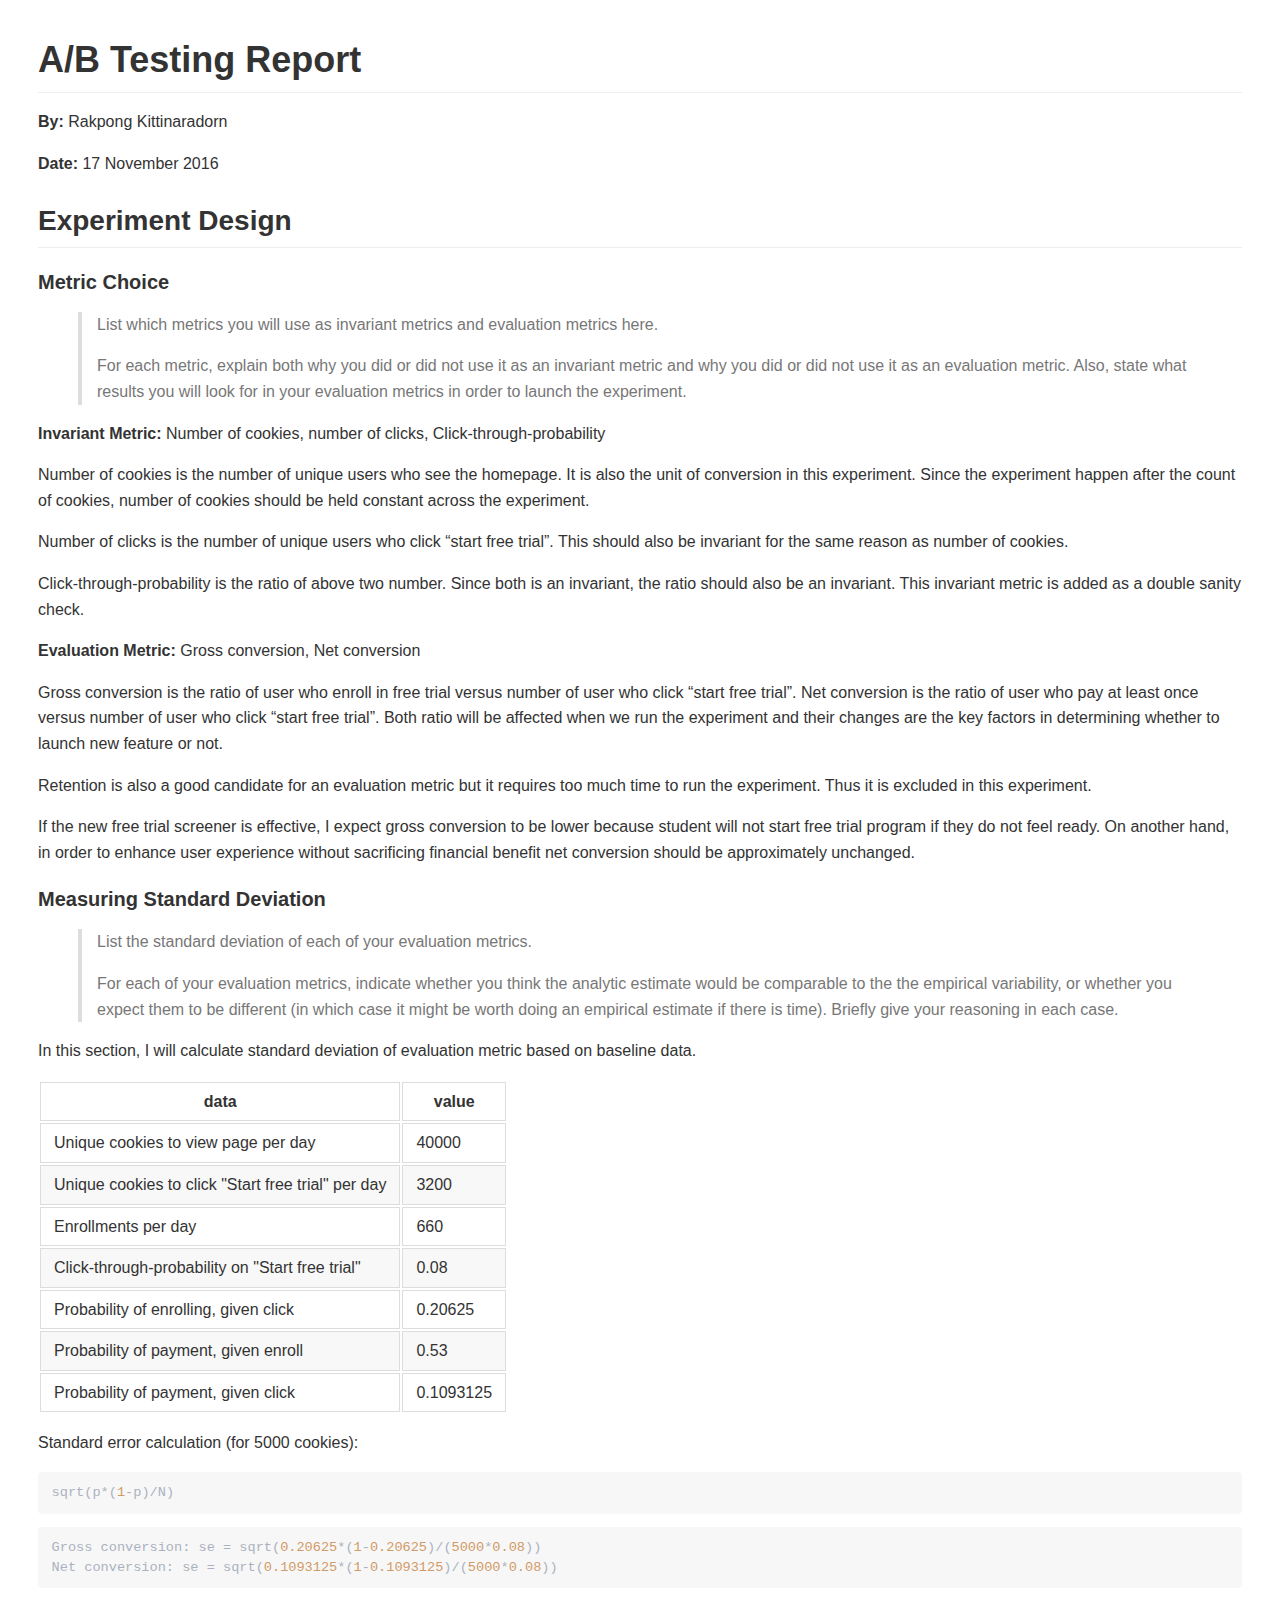
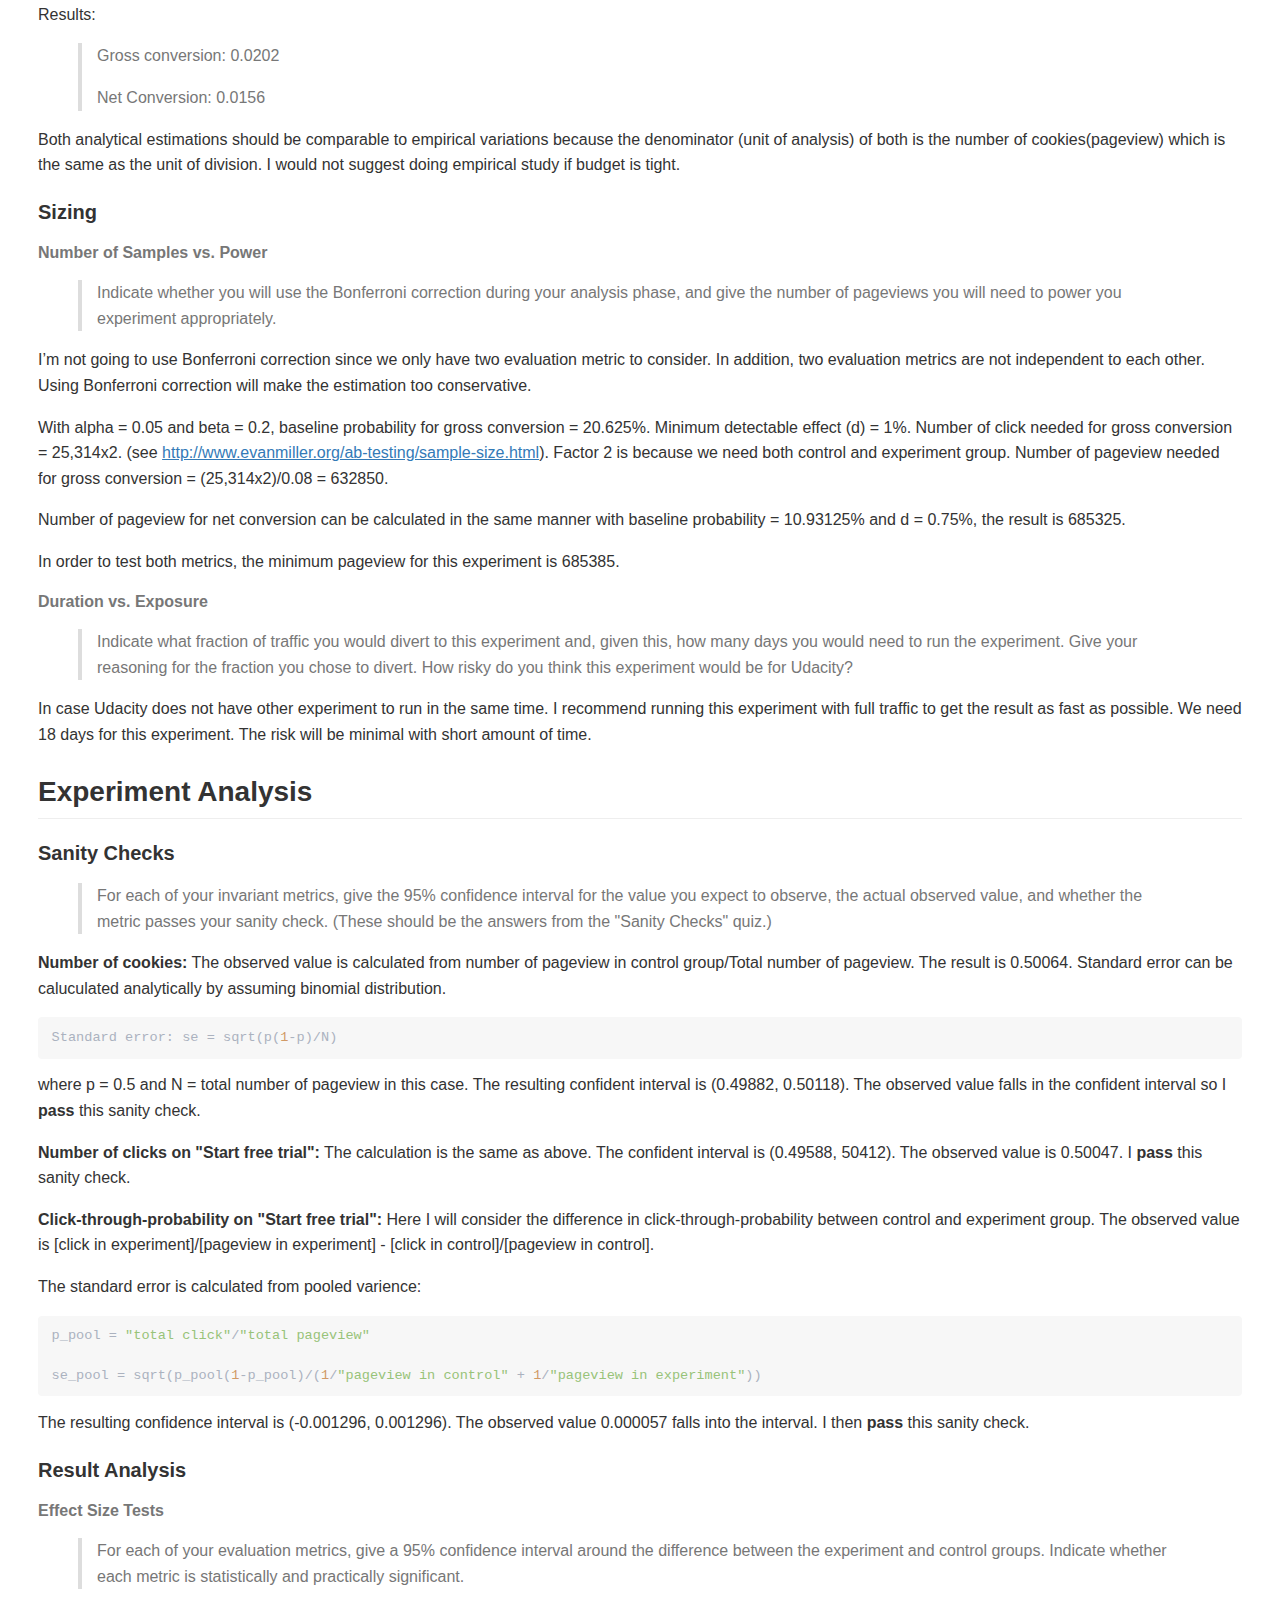
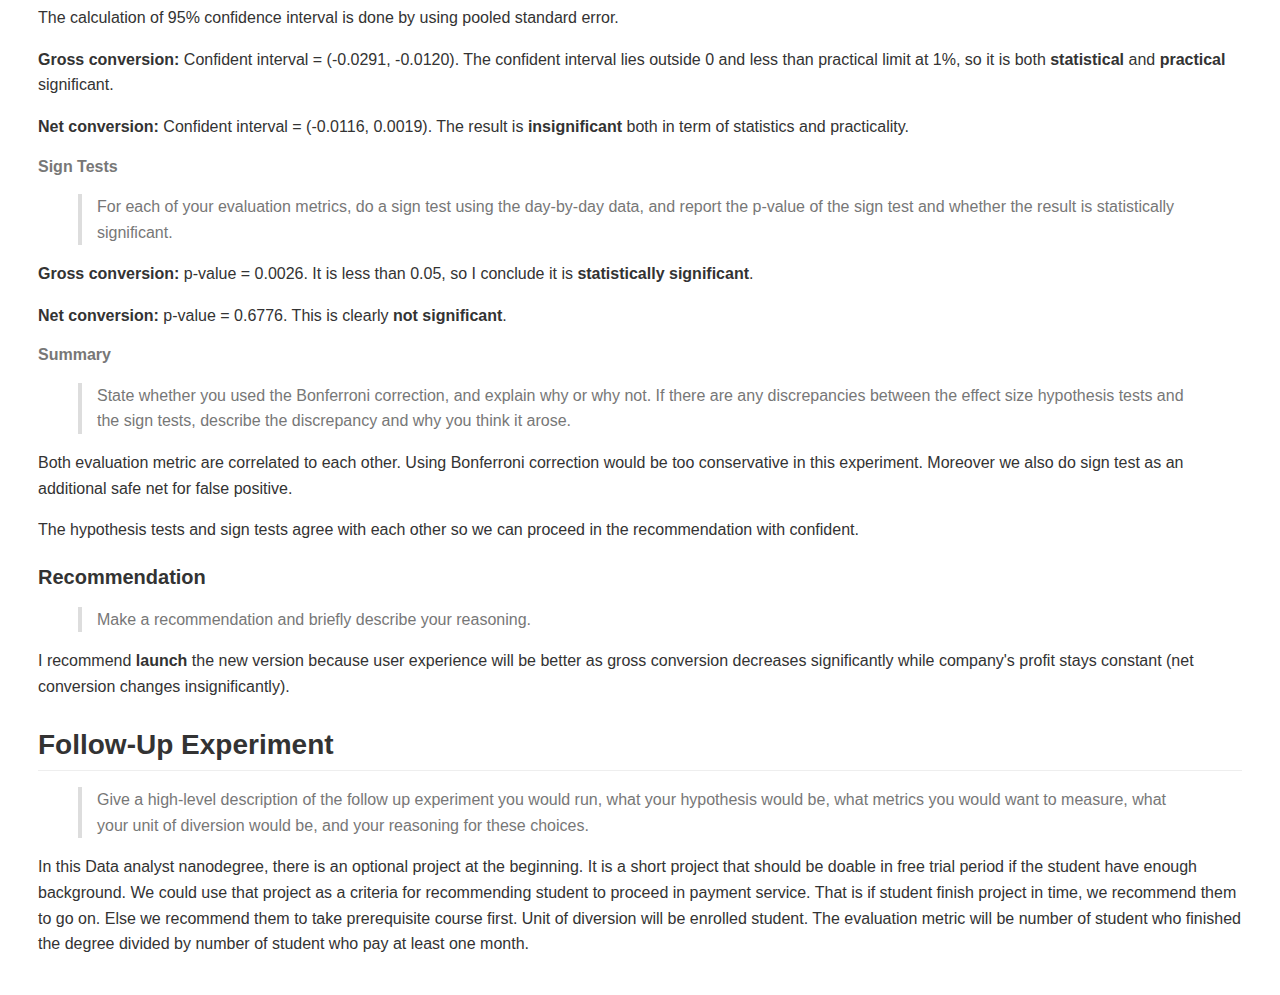
==== P7-AB-Testing/Report.html @ e6592f33 "add html" ====
<!DOCTYPE html>
<html>
  <head>
      <meta charset="utf-8" />
      <title>Report</title>
      <style>.markdown-preview:not([data-use-github-style]) { padding: 2em; font-size: 1.2em; color: rgb(171, 178, 191); overflow: auto; background-color: rgb(40, 44, 52); }
.markdown-preview:not([data-use-github-style]) > :first-child { margin-top: 0px; }
.markdown-preview:not([data-use-github-style]) h1, .markdown-preview:not([data-use-github-style]) h2, .markdown-preview:not([data-use-github-style]) h3, .markdown-preview:not([data-use-github-style]) h4, .markdown-preview:not([data-use-github-style]) h5, .markdown-preview:not([data-use-github-style]) h6 { line-height: 1.2; margin-top: 1.5em; margin-bottom: 0.5em; color: rgb(255, 255, 255); }
.markdown-preview:not([data-use-github-style]) h1 { font-size: 2.4em; font-weight: 300; }
.markdown-preview:not([data-use-github-style]) h2 { font-size: 1.8em; font-weight: 400; }
.markdown-preview:not([data-use-github-style]) h3 { font-size: 1.5em; font-weight: 500; }
.markdown-preview:not([data-use-github-style]) h4 { font-size: 1.2em; font-weight: 600; }
.markdown-preview:not([data-use-github-style]) h5 { font-size: 1.1em; font-weight: 600; }
.markdown-preview:not([data-use-github-style]) h6 { font-size: 1em; font-weight: 600; }
.markdown-preview:not([data-use-github-style]) strong { color: rgb(255, 255, 255); }
.markdown-preview:not([data-use-github-style]) del { color: rgb(124, 135, 156); }
.markdown-preview:not([data-use-github-style]) a, .markdown-preview:not([data-use-github-style]) a code { color: rgb(82, 139, 255); }
.markdown-preview:not([data-use-github-style]) img { max-width: 100%; }
.markdown-preview:not([data-use-github-style]) > p { margin-top: 0px; margin-bottom: 1.5em; }
.markdown-preview:not([data-use-github-style]) > ul, .markdown-preview:not([data-use-github-style]) > ol { margin-bottom: 1.5em; }
.markdown-preview:not([data-use-github-style]) blockquote { margin: 1.5em 0px; font-size: inherit; color: rgb(124, 135, 156); border-color: rgb(75, 83, 98); border-width: 4px; }
.markdown-preview:not([data-use-github-style]) hr { margin: 3em 0px; border-top-width: 2px; border-top-style: dashed; border-top-color: rgb(75, 83, 98); background: none; }
.markdown-preview:not([data-use-github-style]) table { margin: 1.5em 0px; }
.markdown-preview:not([data-use-github-style]) th { color: rgb(255, 255, 255); }
.markdown-preview:not([data-use-github-style]) th, .markdown-preview:not([data-use-github-style]) td { padding: 0.66em 1em; border: 1px solid rgb(75, 83, 98); }
.markdown-preview:not([data-use-github-style]) code { color: rgb(255, 255, 255); background-color: rgb(58, 63, 75); }
.markdown-preview:not([data-use-github-style]) pre.editor-colors { margin: 1.5em 0px; padding: 1em; font-size: 0.92em; border-radius: 3px; background-color: rgb(49, 54, 63); }
.markdown-preview:not([data-use-github-style]) kbd { color: rgb(255, 255, 255); border-width: 1px 1px 2px; border-style: solid; border-color: rgb(75, 83, 98) rgb(75, 83, 98) rgb(62, 68, 81); background-color: rgb(58, 63, 75); }
.markdown-preview[data-use-github-style] { font-family: 'Helvetica Neue', Helvetica, 'Segoe UI', Arial, freesans, sans-serif; line-height: 1.6; word-wrap: break-word; padding: 30px; font-size: 16px; color: rgb(51, 51, 51); overflow: scroll; background-color: rgb(255, 255, 255); }
.markdown-preview[data-use-github-style] > :first-child { margin-top: 0px !important; }
.markdown-preview[data-use-github-style] > :last-child { margin-bottom: 0px !important; }
.markdown-preview[data-use-github-style] a:not([href]) { color: inherit; text-decoration: none; }
.markdown-preview[data-use-github-style] .absent { color: rgb(204, 0, 0); }
.markdown-preview[data-use-github-style] .anchor { position: absolute; top: 0px; left: 0px; display: block; padding-right: 6px; padding-left: 30px; margin-left: -30px; }
.markdown-preview[data-use-github-style] .anchor:focus { outline: none; }
.markdown-preview[data-use-github-style] h1, .markdown-preview[data-use-github-style] h2, .markdown-preview[data-use-github-style] h3, .markdown-preview[data-use-github-style] h4, .markdown-preview[data-use-github-style] h5, .markdown-preview[data-use-github-style] h6 { position: relative; margin-top: 1em; margin-bottom: 16px; font-weight: bold; line-height: 1.4; }
.markdown-preview[data-use-github-style] h1 .octicon-link, .markdown-preview[data-use-github-style] h2 .octicon-link, .markdown-preview[data-use-github-style] h3 .octicon-link, .markdown-preview[data-use-github-style] h4 .octicon-link, .markdown-preview[data-use-github-style] h5 .octicon-link, .markdown-preview[data-use-github-style] h6 .octicon-link { display: none; color: rgb(0, 0, 0); vertical-align: middle; }
.markdown-preview[data-use-github-style] h1:hover .anchor, .markdown-preview[data-use-github-style] h2:hover .anchor, .markdown-preview[data-use-github-style] h3:hover .anchor, .markdown-preview[data-use-github-style] h4:hover .anchor, .markdown-preview[data-use-github-style] h5:hover .anchor, .markdown-preview[data-use-github-style] h6:hover .anchor { padding-left: 8px; margin-left: -30px; text-decoration: none; }
.markdown-preview[data-use-github-style] h1:hover .anchor .octicon-link, .markdown-preview[data-use-github-style] h2:hover .anchor .octicon-link, .markdown-preview[data-use-github-style] h3:hover .anchor .octicon-link, .markdown-preview[data-use-github-style] h4:hover .anchor .octicon-link, .markdown-preview[data-use-github-style] h5:hover .anchor .octicon-link, .markdown-preview[data-use-github-style] h6:hover .anchor .octicon-link { display: inline-block; }
.markdown-preview[data-use-github-style] h1 tt, .markdown-preview[data-use-github-style] h2 tt, .markdown-preview[data-use-github-style] h3 tt, .markdown-preview[data-use-github-style] h4 tt, .markdown-preview[data-use-github-style] h5 tt, .markdown-preview[data-use-github-style] h6 tt, .markdown-preview[data-use-github-style] h1 code, .markdown-preview[data-use-github-style] h2 code, .markdown-preview[data-use-github-style] h3 code, .markdown-preview[data-use-github-style] h4 code, .markdown-preview[data-use-github-style] h5 code, .markdown-preview[data-use-github-style] h6 code { font-size: inherit; }
.markdown-preview[data-use-github-style] h1 { padding-bottom: 0.3em; font-size: 2.25em; line-height: 1.2; border-bottom-width: 1px; border-bottom-style: solid; border-bottom-color: rgb(238, 238, 238); }
.markdown-preview[data-use-github-style] h1 .anchor { line-height: 1; }
.markdown-preview[data-use-github-style] h2 { padding-bottom: 0.3em; font-size: 1.75em; line-height: 1.225; border-bottom-width: 1px; border-bottom-style: solid; border-bottom-color: rgb(238, 238, 238); }
.markdown-preview[data-use-github-style] h2 .anchor { line-height: 1; }
.markdown-preview[data-use-github-style] h3 { font-size: 1.5em; line-height: 1.43; }
.markdown-preview[data-use-github-style] h3 .anchor { line-height: 1.2; }
.markdown-preview[data-use-github-style] h4 { font-size: 1.25em; }
.markdown-preview[data-use-github-style] h4 .anchor { line-height: 1.2; }
.markdown-preview[data-use-github-style] h5 { font-size: 1em; }
.markdown-preview[data-use-github-style] h5 .anchor { line-height: 1.1; }
.markdown-preview[data-use-github-style] h6 { font-size: 1em; color: rgb(119, 119, 119); }
.markdown-preview[data-use-github-style] h6 .anchor { line-height: 1.1; }
.markdown-preview[data-use-github-style] p, .markdown-preview[data-use-github-style] blockquote, .markdown-preview[data-use-github-style] ul, .markdown-preview[data-use-github-style] ol, .markdown-preview[data-use-github-style] dl, .markdown-preview[data-use-github-style] table, .markdown-preview[data-use-github-style] pre { margin-top: 0px; margin-bottom: 16px; }
.markdown-preview[data-use-github-style] hr { height: 4px; padding: 0px; margin: 16px 0px; border: 0px none; background-color: rgb(231, 231, 231); }
.markdown-preview[data-use-github-style] ul, .markdown-preview[data-use-github-style] ol { padding-left: 2em; }
.markdown-preview[data-use-github-style] ul.no-list, .markdown-preview[data-use-github-style] ol.no-list { padding: 0px; list-style-type: none; }
.markdown-preview[data-use-github-style] ul ul, .markdown-preview[data-use-github-style] ul ol, .markdown-preview[data-use-github-style] ol ol, .markdown-preview[data-use-github-style] ol ul { margin-top: 0px; margin-bottom: 0px; }
.markdown-preview[data-use-github-style] li > p { margin-top: 16px; }
.markdown-preview[data-use-github-style] dl { padding: 0px; }
.markdown-preview[data-use-github-style] dl dt { padding: 0px; margin-top: 16px; font-size: 1em; font-style: italic; font-weight: bold; }
.markdown-preview[data-use-github-style] dl dd { padding: 0px 16px; margin-bottom: 16px; }
.markdown-preview[data-use-github-style] blockquote { padding: 0px 15px; color: rgb(119, 119, 119); border-left-width: 4px; border-left-style: solid; border-left-color: rgb(221, 221, 221); }
.markdown-preview[data-use-github-style] blockquote > :first-child { margin-top: 0px; }
.markdown-preview[data-use-github-style] blockquote > :last-child { margin-bottom: 0px; }
.markdown-preview[data-use-github-style] table { display: block; width: 100%; overflow: auto; word-break: keep-all; }
.markdown-preview[data-use-github-style] table th { font-weight: bold; }
.markdown-preview[data-use-github-style] table th, .markdown-preview[data-use-github-style] table td { padding: 6px 13px; border: 1px solid rgb(221, 221, 221); }
.markdown-preview[data-use-github-style] table tr { border-top-width: 1px; border-top-style: solid; border-top-color: rgb(204, 204, 204); background-color: rgb(255, 255, 255); }
.markdown-preview[data-use-github-style] table tr:nth-child(2n) { background-color: rgb(248, 248, 248); }
.markdown-preview[data-use-github-style] img { max-width: 100%; box-sizing: border-box; }
.markdown-preview[data-use-github-style] .emoji { max-width: none; }
.markdown-preview[data-use-github-style] span.frame { display: block; overflow: hidden; }
.markdown-preview[data-use-github-style] span.frame > span { display: block; float: left; width: auto; padding: 7px; margin: 13px 0px 0px; overflow: hidden; border: 1px solid rgb(221, 221, 221); }
.markdown-preview[data-use-github-style] span.frame span img { display: block; float: left; }
.markdown-preview[data-use-github-style] span.frame span span { display: block; padding: 5px 0px 0px; clear: both; color: rgb(51, 51, 51); }
.markdown-preview[data-use-github-style] span.align-center { display: block; overflow: hidden; clear: both; }
.markdown-preview[data-use-github-style] span.align-center > span { display: block; margin: 13px auto 0px; overflow: hidden; text-align: center; }
.markdown-preview[data-use-github-style] span.align-center span img { margin: 0px auto; text-align: center; }
.markdown-preview[data-use-github-style] span.align-right { display: block; overflow: hidden; clear: both; }
.markdown-preview[data-use-github-style] span.align-right > span { display: block; margin: 13px 0px 0px; overflow: hidden; text-align: right; }
.markdown-preview[data-use-github-style] span.align-right span img { margin: 0px; text-align: right; }
.markdown-preview[data-use-github-style] span.float-left { display: block; float: left; margin-right: 13px; overflow: hidden; }
.markdown-preview[data-use-github-style] span.float-left span { margin: 13px 0px 0px; }
.markdown-preview[data-use-github-style] span.float-right { display: block; float: right; margin-left: 13px; overflow: hidden; }
.markdown-preview[data-use-github-style] span.float-right > span { display: block; margin: 13px auto 0px; overflow: hidden; text-align: right; }
.markdown-preview[data-use-github-style] code, .markdown-preview[data-use-github-style] tt { padding: 0.2em 0px; margin: 0px; font-size: 85%; border-radius: 3px; background-color: rgba(0, 0, 0, 0.0392157); }
.markdown-preview[data-use-github-style] code::before, .markdown-preview[data-use-github-style] tt::before, .markdown-preview[data-use-github-style] code::after, .markdown-preview[data-use-github-style] tt::after { letter-spacing: -0.2em; content: " "; }
.markdown-preview[data-use-github-style] code br, .markdown-preview[data-use-github-style] tt br { display: none; }
.markdown-preview[data-use-github-style] del code { text-decoration: inherit; }
.markdown-preview[data-use-github-style] pre > code { padding: 0px; margin: 0px; font-size: 100%; word-break: normal; white-space: pre; border: 0px; background: transparent; }
.markdown-preview[data-use-github-style] .highlight { margin-bottom: 16px; }
.markdown-preview[data-use-github-style] .highlight pre, .markdown-preview[data-use-github-style] pre { padding: 16px; overflow: auto; font-size: 85%; line-height: 1.45; border-radius: 3px; background-color: rgb(247, 247, 247); }
.markdown-preview[data-use-github-style] .highlight pre { margin-bottom: 0px; word-break: normal; }
.markdown-preview[data-use-github-style] pre { word-wrap: normal; }
.markdown-preview[data-use-github-style] pre code, .markdown-preview[data-use-github-style] pre tt { display: inline; max-width: initial; padding: 0px; margin: 0px; overflow: initial; line-height: inherit; word-wrap: normal; border: 0px; background-color: transparent; }
.markdown-preview[data-use-github-style] pre code::before, .markdown-preview[data-use-github-style] pre tt::before, .markdown-preview[data-use-github-style] pre code::after, .markdown-preview[data-use-github-style] pre tt::after { content: normal; }
.markdown-preview[data-use-github-style] kbd { display: inline-block; padding: 3px 5px; font-size: 11px; line-height: 10px; color: rgb(85, 85, 85); vertical-align: middle; border-style: solid; border-width: 1px; border-color: rgb(204, 204, 204) rgb(204, 204, 204) rgb(187, 187, 187); border-radius: 3px; box-shadow: rgb(187, 187, 187) 0px -1px 0px inset; background-color: rgb(252, 252, 252); }
.markdown-preview[data-use-github-style] a { color: rgb(51, 122, 183); }
.markdown-preview[data-use-github-style] code { color: inherit; }
.markdown-preview[data-use-github-style] pre.editor-colors { padding: 0.8em 1em; margin-bottom: 1em; font-size: 0.85em; border-radius: 4px; overflow: auto; }
.scrollbars-visible-always .markdown-preview pre.editor-colors::shadow .vertical-scrollbar, .scrollbars-visible-always .markdown-preview pre.editor-colors::shadow .horizontal-scrollbar { visibility: hidden; }
.scrollbars-visible-always .markdown-preview pre.editor-colors:hover::shadow .vertical-scrollbar, .scrollbars-visible-always .markdown-preview pre.editor-colors:hover::shadow .horizontal-scrollbar { visibility: visible; }
.bracket-matcher .region {
  border-bottom: 1px dotted lime;
  position: absolute;
}

.spell-check-misspelling .region {
  border-bottom: 2px dotted rgba(255, 51, 51, 0.75);
}
.spell-check-corrections {
  width: 25em !important;
}

pre.editor-colors,
.host {
  background-color: #282c34;
  color: #abb2bf;
}
pre.editor-colors .line.cursor-line,
.host .line.cursor-line {
  background-color: rgba(153, 187, 255, 0.04);
}
pre.editor-colors .invisible,
.host .invisible {
  color: #abb2bf;
}
pre.editor-colors .cursor,
.host .cursor {
  border-left: 2px solid #528bff;
}
pre.editor-colors .selection .region,
.host .selection .region {
  background-color: #3e4451;
}
pre.editor-colors .bracket-matcher .region,
.host .bracket-matcher .region {
  border-bottom: 1px solid #528bff;
  box-sizing: border-box;
}
pre.editor-colors .invisible-character,
.host .invisible-character {
  color: rgba(171, 178, 191, 0.15);
}
pre.editor-colors .indent-guide,
.host .indent-guide {
  color: rgba(171, 178, 191, 0.15);
}
pre.editor-colors .wrap-guide,
.host .wrap-guide {
  background-color: rgba(171, 178, 191, 0.15);
}
pre.editor-colors .find-result .region.region.region,
.host .find-result .region.region.region,
pre.editor-colors .current-result .region.region.region,
.host .current-result .region.region.region {
  border-radius: 0px;
  background-color: rgba(82, 139, 255, 0.24);
  transition: border-color 0.4s;
}
pre.editor-colors .find-result .region.region.region,
.host .find-result .region.region.region {
  border: 2px solid transparent;
}
pre.editor-colors .current-result .region.region.region,
.host .current-result .region.region.region {
  border: 2px solid #528bff;
  transition-duration: .1s;
}
pre.editor-colors .gutter .line-number,
.host .gutter .line-number {
  color: #636d83;
  -webkit-font-smoothing: antialiased;
}
pre.editor-colors .gutter .line-number.cursor-line,
.host .gutter .line-number.cursor-line {
  color: #abb2bf;
  background-color: #2c313a;
}
pre.editor-colors .gutter .line-number.cursor-line-no-selection,
.host .gutter .line-number.cursor-line-no-selection {
  background-color: transparent;
}
pre.editor-colors .gutter .line-number .icon-right,
.host .gutter .line-number .icon-right {
  color: #abb2bf;
}
pre.editor-colors .gutter:not(.git-diff-icon) .line-number.git-line-removed.git-line-removed::before,
.host .gutter:not(.git-diff-icon) .line-number.git-line-removed.git-line-removed::before {
  bottom: -3px;
}
pre.editor-colors .gutter:not(.git-diff-icon) .line-number.git-line-removed::after,
.host .gutter:not(.git-diff-icon) .line-number.git-line-removed::after {
  content: "";
  position: absolute;
  left: 0px;
  bottom: 0px;
  width: 25px;
  border-bottom: 1px dotted rgba(224, 82, 82, 0.5);
  pointer-events: none;
}
pre.editor-colors .gutter .line-number.folded,
.host .gutter .line-number.folded,
pre.editor-colors .gutter .line-number:after,
.host .gutter .line-number:after,
pre.editor-colors .fold-marker:after,
.host .fold-marker:after {
  color: #abb2bf;
}
.comment {
  color: #5c6370;
  font-style: italic;
}
.comment .markup.link {
  color: #5c6370;
}
.entity.name.type {
  color: #e5c07b;
}
.entity.other.inherited-class {
  color: #98c379;
}
.keyword {
  color: #c678dd;
}
.keyword.control {
  color: #c678dd;
}
.keyword.operator {
  color: #abb2bf;
}
.keyword.other.special-method {
  color: #61afef;
}
.keyword.other.unit {
  color: #d19a66;
}
.storage {
  color: #c678dd;
}
.storage.type.annotation,
.storage.type.primitive {
  color: #c678dd;
}
.storage.modifier.package,
.storage.modifier.import {
  color: #abb2bf;
}
.constant {
  color: #d19a66;
}
.constant.variable {
  color: #d19a66;
}
.constant.character.escape {
  color: #56b6c2;
}
.constant.numeric {
  color: #d19a66;
}
.constant.other.color {
  color: #56b6c2;
}
.constant.other.symbol {
  color: #56b6c2;
}
.variable {
  color: #e06c75;
}
.variable.interpolation {
  color: #be5046;
}
.variable.parameter {
  color: #abb2bf;
}
.string {
  color: #98c379;
}
.string.regexp {
  color: #56b6c2;
}
.string.regexp .source.ruby.embedded {
  color: #e5c07b;
}
.string.other.link {
  color: #e06c75;
}
.punctuation.definition.comment {
  color: #5c6370;
}
.punctuation.definition.method-parameters,
.punctuation.definition.function-parameters,
.punctuation.definition.parameters,
.punctuation.definition.separator,
.punctuation.definition.seperator,
.punctuation.definition.array {
  color: #abb2bf;
}
.punctuation.definition.heading,
.punctuation.definition.identity {
  color: #61afef;
}
.punctuation.definition.bold {
  color: #e5c07b;
  font-weight: bold;
}
.punctuation.definition.italic {
  color: #c678dd;
  font-style: italic;
}
.punctuation.section.embedded {
  color: #be5046;
}
.punctuation.section.method,
.punctuation.section.class,
.punctuation.section.inner-class {
  color: #abb2bf;
}
.support.class {
  color: #e5c07b;
}
.support.type {
  color: #56b6c2;
}
.support.function {
  color: #56b6c2;
}
.support.function.any-method {
  color: #61afef;
}
.entity.name.function {
  color: #61afef;
}
.entity.name.class,
.entity.name.type.class {
  color: #e5c07b;
}
.entity.name.section {
  color: #61afef;
}
.entity.name.tag {
  color: #e06c75;
}
.entity.other.attribute-name {
  color: #d19a66;
}
.entity.other.attribute-name.id {
  color: #61afef;
}
.meta.class {
  color: #e5c07b;
}
.meta.class.body {
  color: #abb2bf;
}
.meta.method-call,
.meta.method {
  color: #abb2bf;
}
.meta.definition.variable {
  color: #e06c75;
}
.meta.link {
  color: #d19a66;
}
.meta.require {
  color: #61afef;
}
.meta.selector {
  color: #c678dd;
}
.meta.separator {
  background-color: #373b41;
  color: #abb2bf;
}
.meta.tag {
  color: #abb2bf;
}
.underline {
  text-decoration: underline;
}
.none {
  color: #abb2bf;
}
.invalid.deprecated {
  color: #523d14 !important;
  background-color: #e0c285 !important;
}
.invalid.illegal {
  color: #ffffff !important;
  background-color: #e05252 !important;
}
.markup.bold {
  color: #d19a66;
  font-weight: bold;
}
.markup.changed {
  color: #c678dd;
}
.markup.deleted {
  color: #e06c75;
}
.markup.italic {
  color: #c678dd;
  font-style: italic;
}
.markup.heading {
  color: #e06c75;
}
.markup.heading .punctuation.definition.heading {
  color: #61afef;
}
.markup.link {
  color: #c678dd;
}
.markup.inserted {
  color: #98c379;
}
.markup.quote {
  color: #d19a66;
}
.markup.raw {
  color: #98c379;
}
.source.cs .keyword.operator {
  color: #c678dd;
}
.source.css .property-name,
.source.css .property-value {
  color: #828997;
}
.source.css .property-name.support,
.source.css .property-value.support {
  color: #abb2bf;
}
.source.gfm .markup {
  -webkit-font-smoothing: auto;
}
.source.gfm .link .entity {
  color: #61afef;
}
.source.go .storage.type.string {
  color: #c678dd;
}
.source.ini .keyword.other.definition.ini {
  color: #e06c75;
}
.source.java .storage.modifier.import {
  color: #e5c07b;
}
.source.java .storage.type {
  color: #e5c07b;
}
.source.java .keyword.operator.instanceof {
  color: #c678dd;
}
.source.java-properties .meta.key-pair {
  color: #e06c75;
}
.source.java-properties .meta.key-pair > .punctuation {
  color: #abb2bf;
}
.source.js .keyword.operator {
  color: #56b6c2;
}
.source.js .keyword.operator.delete,
.source.js .keyword.operator.in,
.source.js .keyword.operator.of,
.source.js .keyword.operator.instanceof,
.source.js .keyword.operator.new,
.source.js .keyword.operator.typeof,
.source.js .keyword.operator.void {
  color: #c678dd;
}
.source.json .meta.structure.dictionary.json > .string.quoted.json {
  color: #e06c75;
}
.source.json .meta.structure.dictionary.json > .string.quoted.json > .punctuation.string {
  color: #e06c75;
}
.source.json .meta.structure.dictionary.json > .value.json > .string.quoted.json,
.source.json .meta.structure.array.json > .value.json > .string.quoted.json,
.source.json .meta.structure.dictionary.json > .value.json > .string.quoted.json > .punctuation,
.source.json .meta.structure.array.json > .value.json > .string.quoted.json > .punctuation {
  color: #98c379;
}
.source.json .meta.structure.dictionary.json > .constant.language.json,
.source.json .meta.structure.array.json > .constant.language.json {
  color: #56b6c2;
}
.source.ruby .constant.other.symbol > .punctuation {
  color: inherit;
}
.source.python .keyword.operator.logical.python {
  color: #c678dd;
}
.source.python .variable.parameter {
  color: #d19a66;
}
</style>
  </head>
  <body class='markdown-preview' data-use-github-style><h1 id="a-b-testing-report">A/B Testing Report</h1>
<p><strong>By:</strong> Rakpong Kittinaradorn</p>
<p><strong>Date:</strong> 17 November 2016</p>
<h2 id="experiment-design">Experiment Design</h2>
<h4 id="metric-choice">Metric Choice</h4>
<blockquote>
<p>List which metrics you will use as invariant metrics and evaluation metrics here.</p>
<p>For each metric, explain both why you did or did not use it as an invariant metric and why you did or did not use it as an evaluation metric. Also, state what results you will look for in your evaluation metrics in order to launch the experiment.</p>
</blockquote>
<p><strong>Invariant Metric:</strong> Number of cookies, number of clicks, Click-through-probability</p>
<p>Number of cookies is the number of unique users who see the homepage. It is also the unit of conversion in this experiment. Since the experiment happen after the count of cookies, number of cookies should be held constant across the experiment.</p>
<p>Number of clicks is the number of unique users who click “start free trial”. This should also be invariant for the same reason as number of cookies.</p>
<p>Click-through-probability is the ratio of above two number. Since both is an invariant, the ratio should also be an invariant. This invariant metric is added as a double sanity check.</p>
<p><strong>Evaluation Metric:</strong> Gross conversion, Net conversion</p>
<p>Gross conversion is the ratio of user who enroll in free trial versus number of user who click “start free trial”. Net conversion is the ratio of user who pay at least once versus number of user who click “start free trial”. Both ratio will be affected when we run the experiment and their changes are the key factors in determining whether to launch new feature or not.</p>
<p>Retention is also a good candidate for an evaluation metric but it requires too much time to run the experiment. Thus it is excluded in this experiment.</p>
<p>If the new free trial screener is effective, I expect gross conversion to be lower
because student will not start free trial program if they do not feel ready.
On another hand, in order to enhance user experience without sacrificing financial benefit net conversion should be approximately unchanged.</p>
<h4 id="measuring-standard-deviation">Measuring Standard Deviation</h4>
<blockquote>
<p>List the standard deviation of each of your evaluation metrics.</p>
<p>For each of your evaluation metrics,
indicate whether you think the analytic estimate would be comparable to the the empirical variability, or whether you expect them to be different (in which case it might be worth doing an empirical estimate if there is time). Briefly give your reasoning in each case.</p>
</blockquote>
<p>In this section, I will calculate standard deviation of evaluation metric based on baseline data.</p>
<table>
<thead>
<tr>
<th>data</th>
<th>value</th>
</tr>
</thead>
<tbody>
<tr>
<td>Unique cookies to view page per day</td>
<td>40000</td>
</tr>
<tr>
<td>Unique cookies to click &quot;Start free trial&quot; per day</td>
<td>3200</td>
</tr>
<tr>
<td>Enrollments per day</td>
<td>660</td>
</tr>
<tr>
<td>Click-through-probability on &quot;Start free trial&quot;</td>
<td>0.08</td>
</tr>
<tr>
<td>Probability of enrolling, given click</td>
<td>0.20625</td>
</tr>
<tr>
<td>Probability of payment, given enroll</td>
<td>0.53</td>
</tr>
<tr>
<td>Probability of payment, given click</td>
<td>0.1093125</td>
</tr>
</tbody>
</table>
<p>Standard error calculation (for 5000 cookies):</p>
<pre class="editor-colors lang-python"><div class="line"><span class="source python"><span class="meta function-call python"><span>sqrt</span><span class="punctuation definition arguments begin python"><span>(</span></span><span class="meta function-call arguments python"><span>p</span><span class="keyword operator arithmetic python"><span>*</span></span><span>(</span><span class="constant numeric integer decimal python"><span>1</span></span><span class="keyword operator arithmetic python"><span>-</span></span><span>p</span><span>)</span><span class="keyword operator arithmetic python"><span>/</span></span><span>N</span></span><span class="punctuation definition arguments end python"><span>)</span></span></span></span></div></pre>
<pre class="editor-colors lang-python"><div class="line"><span class="source python"><span>Gross</span><span>&nbsp;</span><span>conversion</span><span>:&nbsp;</span><span>se</span><span>&nbsp;</span><span class="keyword operator assignment python"><span>=</span></span><span>&nbsp;</span><span class="meta function-call python"><span>sqrt</span><span class="punctuation definition arguments begin python"><span>(</span></span><span class="meta function-call arguments python"><span class="constant numeric float python"><span>0.20625</span></span><span class="keyword operator arithmetic python"><span>*</span></span><span>(</span><span class="constant numeric integer decimal python"><span>1</span></span><span class="keyword operator arithmetic python"><span>-</span></span><span class="constant numeric float python"><span>0.20625</span></span><span>)</span><span class="keyword operator arithmetic python"><span>/</span></span><span>(</span><span class="constant numeric integer decimal python"><span>5000</span></span><span class="keyword operator arithmetic python"><span>*</span></span><span class="constant numeric float python"><span>0.08</span></span><span>)</span></span><span class="punctuation definition arguments end python"><span>)</span></span></span></span></div><div class="line"><span class="source python"><span>Net</span><span>&nbsp;</span><span>conversion</span><span>:&nbsp;</span><span>se</span><span>&nbsp;</span><span class="keyword operator assignment python"><span>=</span></span><span>&nbsp;</span><span class="meta function-call python"><span>sqrt</span><span class="punctuation definition arguments begin python"><span>(</span></span><span class="meta function-call arguments python"><span class="constant numeric float python"><span>0.1093125</span></span><span class="keyword operator arithmetic python"><span>*</span></span><span>(</span><span class="constant numeric integer decimal python"><span>1</span></span><span class="keyword operator arithmetic python"><span>-</span></span><span class="constant numeric float python"><span>0.1093125</span></span><span>)</span><span class="keyword operator arithmetic python"><span>/</span></span><span>(</span><span class="constant numeric integer decimal python"><span>5000</span></span><span class="keyword operator arithmetic python"><span>*</span></span><span class="constant numeric float python"><span>0.08</span></span><span>)</span></span><span class="punctuation definition arguments end python"><span>)</span></span></span></span></div></pre>
<p>Results:</p>
<blockquote>
<p>Gross conversion: 0.0202</p>
<p>Net Conversion: 0.0156</p>
</blockquote>
<p>Both analytical estimations should be comparable to empirical variations because the denominator (unit of analysis) of both is the number of cookies(pageview) which is the same as the unit of division. I would not suggest doing empirical study if budget is tight.</p>
<h4 id="sizing">Sizing</h4>
<h6 id="number-of-samples-vs-power">Number of Samples vs. Power</h6>
<blockquote>
<p>Indicate whether you will use the Bonferroni correction during your analysis phase, and give the number of pageviews you will need to power you experiment appropriately.</p>
</blockquote>
<p>I’m not going to use Bonferroni correction since we only have two evaluation metric to consider. In addition, two evaluation metrics are not independent to each other. Using Bonferroni correction will make the estimation too conservative.</p>
<p>With alpha = 0.05 and beta = 0.2, baseline probability for gross conversion = 20.625%. Minimum detectable effect (d) = 1%. Number of click needed for gross conversion = 25,314x2. (see <a href="http://www.evanmiller.org/ab-testing/sample-size.html">http://www.evanmiller.org/ab-testing/sample-size.html</a>). Factor 2 is because we need both control and experiment group. Number of pageview needed for gross conversion = (25,314x2)/0.08 = 632850.</p>
<p>Number of pageview for net conversion can be calculated in the same manner with baseline probability = 10.93125% and d = 0.75%, the result is 685325.</p>
<p>In order to test both metrics, the minimum pageview for this experiment is 685385.</p>
<h6 id="duration-vs-exposure">Duration vs. Exposure</h6>
<blockquote>
<p>Indicate what fraction of traffic you would divert to this experiment and, given this, how many days you would need to run the experiment.
Give your reasoning for the fraction you chose to divert. How risky do you think this experiment would be for Udacity?</p>
</blockquote>
<p>In case Udacity does not have other experiment to run in the same time. I recommend running this experiment with full traffic to get the result as fast as possible. We need 18 days for this experiment. The risk will be minimal with short amount of time.</p>
<h2 id="experiment-analysis">Experiment Analysis</h2>
<h4 id="sanity-checks">Sanity Checks</h4>
<blockquote>
<p>For each of your invariant metrics, give the 95% confidence interval for the value you expect to observe, the actual observed value, and whether the metric passes your sanity check. (These should be the answers from the &quot;Sanity Checks&quot; quiz.)</p>
</blockquote>
<p><strong>Number of cookies:</strong> The observed value is calculated from number of pageview in control group/Total number of pageview. The result is 0.50064. Standard error can be caluculated analytically by assuming binomial distribution.</p>
<pre class="editor-colors lang-python"><div class="line"><span class="source python"><span>Standard</span><span>&nbsp;</span><span>error</span><span>:&nbsp;</span><span>se</span><span>&nbsp;</span><span class="keyword operator assignment python"><span>=</span></span><span>&nbsp;</span><span class="meta function-call python"><span>sqrt</span><span class="punctuation definition arguments begin python"><span>(</span></span><span class="meta function-call arguments python"><span class="meta function-call python"><span>p</span><span class="punctuation definition arguments begin python"><span>(</span></span><span class="meta function-call arguments python"><span class="constant numeric integer decimal python"><span>1</span></span><span class="keyword operator arithmetic python"><span>-</span></span><span>p</span></span><span class="punctuation definition arguments end python"><span>)</span></span></span><span class="keyword operator arithmetic python"><span>/</span></span><span>N</span></span><span class="punctuation definition arguments end python"><span>)</span></span></span></span></div></pre>
<p>where p = 0.5 and N = total number of pageview in this case. The resulting confident interval is (0.49882, 0.50118). The observed value falls in the confident interval so I <strong>pass</strong> this sanity check.</p>
<p><strong>Number of clicks on &quot;Start free trial&quot;:</strong> The calculation is the same as above. The confident interval is (0.49588, 50412). The observed value is 0.50047. I <strong>pass</strong> this sanity check.</p>
<p><strong>Click-through-probability on &quot;Start free trial&quot;:</strong> Here I will consider the difference
in click-through-probability between control and experiment group. The observed value is [click in experiment]/[pageview in experiment] - [click in control]/[pageview in control].</p>
<p>The standard error is calculated from pooled varience:</p>
<pre class="editor-colors lang-python"><div class="line"><span class="source python"><span>p_pool</span><span>&nbsp;</span><span class="keyword operator assignment python"><span>=</span></span><span>&nbsp;</span><span class="string quoted double single-line python"><span class="punctuation definition string begin python"><span>&quot;</span></span><span>total&nbsp;click</span><span class="punctuation definition string end python"><span>&quot;</span></span></span><span class="keyword operator arithmetic python"><span>/</span></span><span class="string quoted double single-line python"><span class="punctuation definition string begin python"><span>&quot;</span></span><span>total&nbsp;pageview</span><span class="punctuation definition string end python"><span>&quot;</span></span></span></span></div><div class="line"><span class="source python"><span>&nbsp;</span></span></div><div class="line"><span class="source python"><span>se_pool</span><span>&nbsp;</span><span class="keyword operator assignment python"><span>=</span></span><span>&nbsp;</span><span class="meta function-call python"><span>sqrt</span><span class="punctuation definition arguments begin python"><span>(</span></span><span class="meta function-call arguments python"><span class="meta function-call python"><span>p_pool</span><span class="punctuation definition arguments begin python"><span>(</span></span><span class="meta function-call arguments python"><span class="constant numeric integer decimal python"><span>1</span></span><span class="keyword operator arithmetic python"><span>-</span></span><span>p_pool</span></span><span class="punctuation definition arguments end python"><span>)</span></span></span><span class="keyword operator arithmetic python"><span>/</span></span><span>(</span><span class="constant numeric integer decimal python"><span>1</span></span><span class="keyword operator arithmetic python"><span>/</span></span><span class="string quoted double single-line python"><span class="punctuation definition string begin python"><span>&quot;</span></span><span>pageview&nbsp;in&nbsp;control</span><span class="punctuation definition string end python"><span>&quot;</span></span></span><span>&nbsp;</span><span class="keyword operator arithmetic python"><span>+</span></span><span>&nbsp;</span><span class="constant numeric integer decimal python"><span>1</span></span><span class="keyword operator arithmetic python"><span>/</span></span><span class="string quoted double single-line python"><span class="punctuation definition string begin python"><span>&quot;</span></span><span>pageview&nbsp;in&nbsp;experiment</span><span class="punctuation definition string end python"><span>&quot;</span></span></span><span>)</span></span><span class="punctuation definition arguments end python"><span>)</span></span></span></span></div></pre>
<p>The resulting confidence interval is (-0.001296, 0.001296). The observed value 0.000057 falls into the interval. I then <strong>pass</strong> this sanity check.</p>
<h4 id="result-analysis">Result Analysis</h4>
<h6 id="effect-size-tests">Effect Size Tests</h6>
<blockquote>
<p>For each of your evaluation metrics, give a 95% confidence interval around the difference between the experiment and control groups. Indicate whether each metric is statistically and practically significant.</p>
</blockquote>
<p>The calculation of 95% confidence interval is done by using pooled standard error.</p>
<p><strong>Gross conversion:</strong> Confident interval = (-0.0291, -0.0120). The confident interval lies outside 0 and less than practical limit at 1%, so it is both <strong>statistical</strong> and <strong>practical</strong> significant.</p>
<p><strong>Net conversion:</strong> Confident interval = (-0.0116, 0.0019). The result is <strong>insignificant</strong> both in term of statistics and practicality.</p>
<h6 id="sign-tests">Sign Tests</h6>
<blockquote>
<p>For each of your evaluation metrics, do a sign test using the day-by-day data, and report the p-value of the sign test and whether the result is statistically significant.</p>
</blockquote>
<p><strong>Gross conversion:</strong> p-value = 0.0026. It is less than 0.05, so I conclude it is <strong>statistically significant</strong>.</p>
<p><strong>Net conversion:</strong> p-value = 0.6776. This is clearly <strong>not significant</strong>.</p>
<h6 id="summary">Summary</h6>
<blockquote>
<p>State whether you used the Bonferroni correction, and explain why or why not. If there are any discrepancies between the effect size hypothesis tests and the sign tests, describe the discrepancy and why you think it arose.</p>
</blockquote>
<p>Both evaluation metric are correlated to each other. Using Bonferroni correction would be too conservative in this experiment. Moreover we also do sign test as an additional safe net for false positive.</p>
<p>The hypothesis tests and sign tests agree with each other so we can proceed in the recommendation with confident.</p>
<h4 id="recommendation">Recommendation</h4>
<blockquote>
<p>Make a recommendation and briefly describe your reasoning.</p>
</blockquote>
<p>I recommend <strong>launch</strong> the new version because user experience will be better as gross conversion decreases significantly while company&#39;s profit stays constant (net conversion changes insignificantly).</p>
<h2 id="follow-up-experiment">Follow-Up Experiment</h2>
<blockquote>
<p>Give a high-level description of the follow up experiment you would run, what your hypothesis would be, what metrics you would want to measure, what your unit of diversion would be, and your reasoning for these choices.</p>
</blockquote>
<p>In this Data analyst nanodegree, there is an optional project at the beginning. It is a short project that should be doable in free trial period if the student have enough background. We could use that project as a criteria for recommending student to proceed in payment service. That is if student finish project in time, we recommend them to go on. Else we recommend them to take prerequisite course first. Unit of diversion will be enrolled student. The evaluation metric will be number of student who finished the degree divided by number of student who pay at least one month.</p></body>
</html>
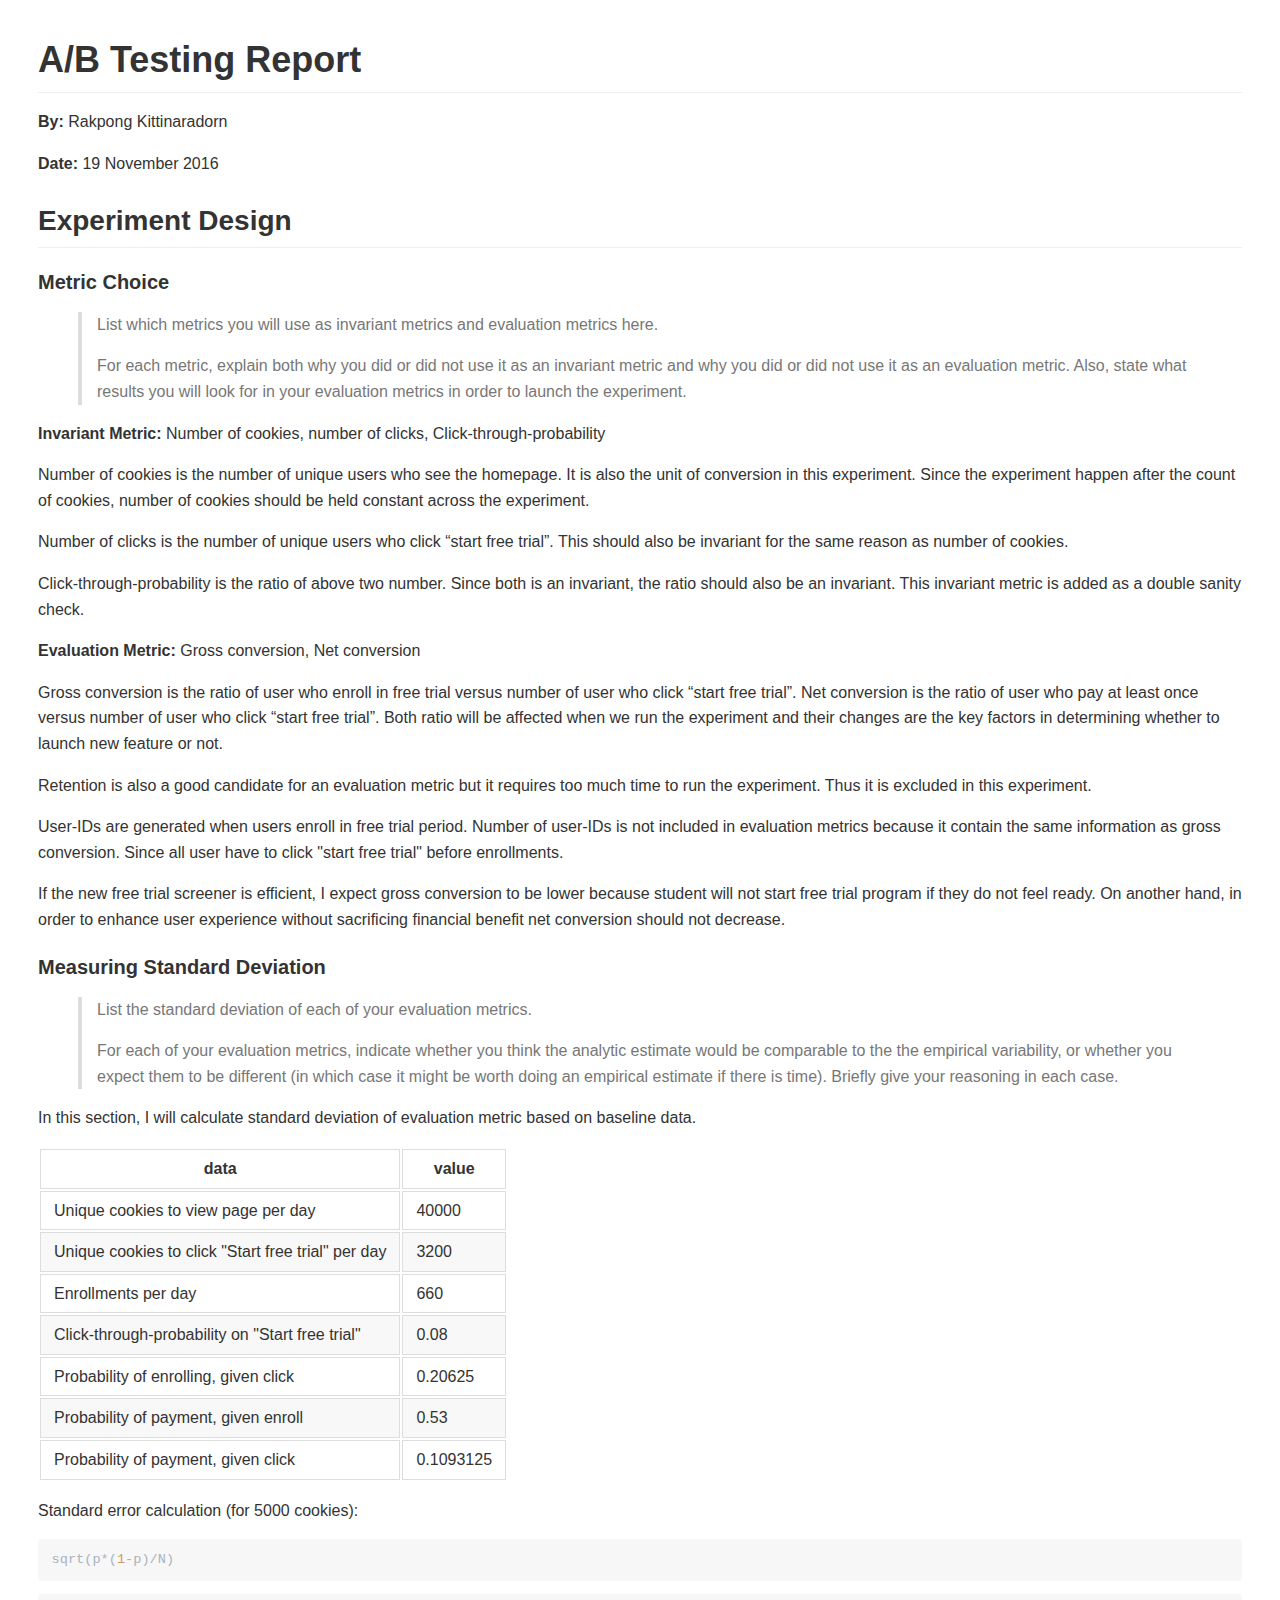
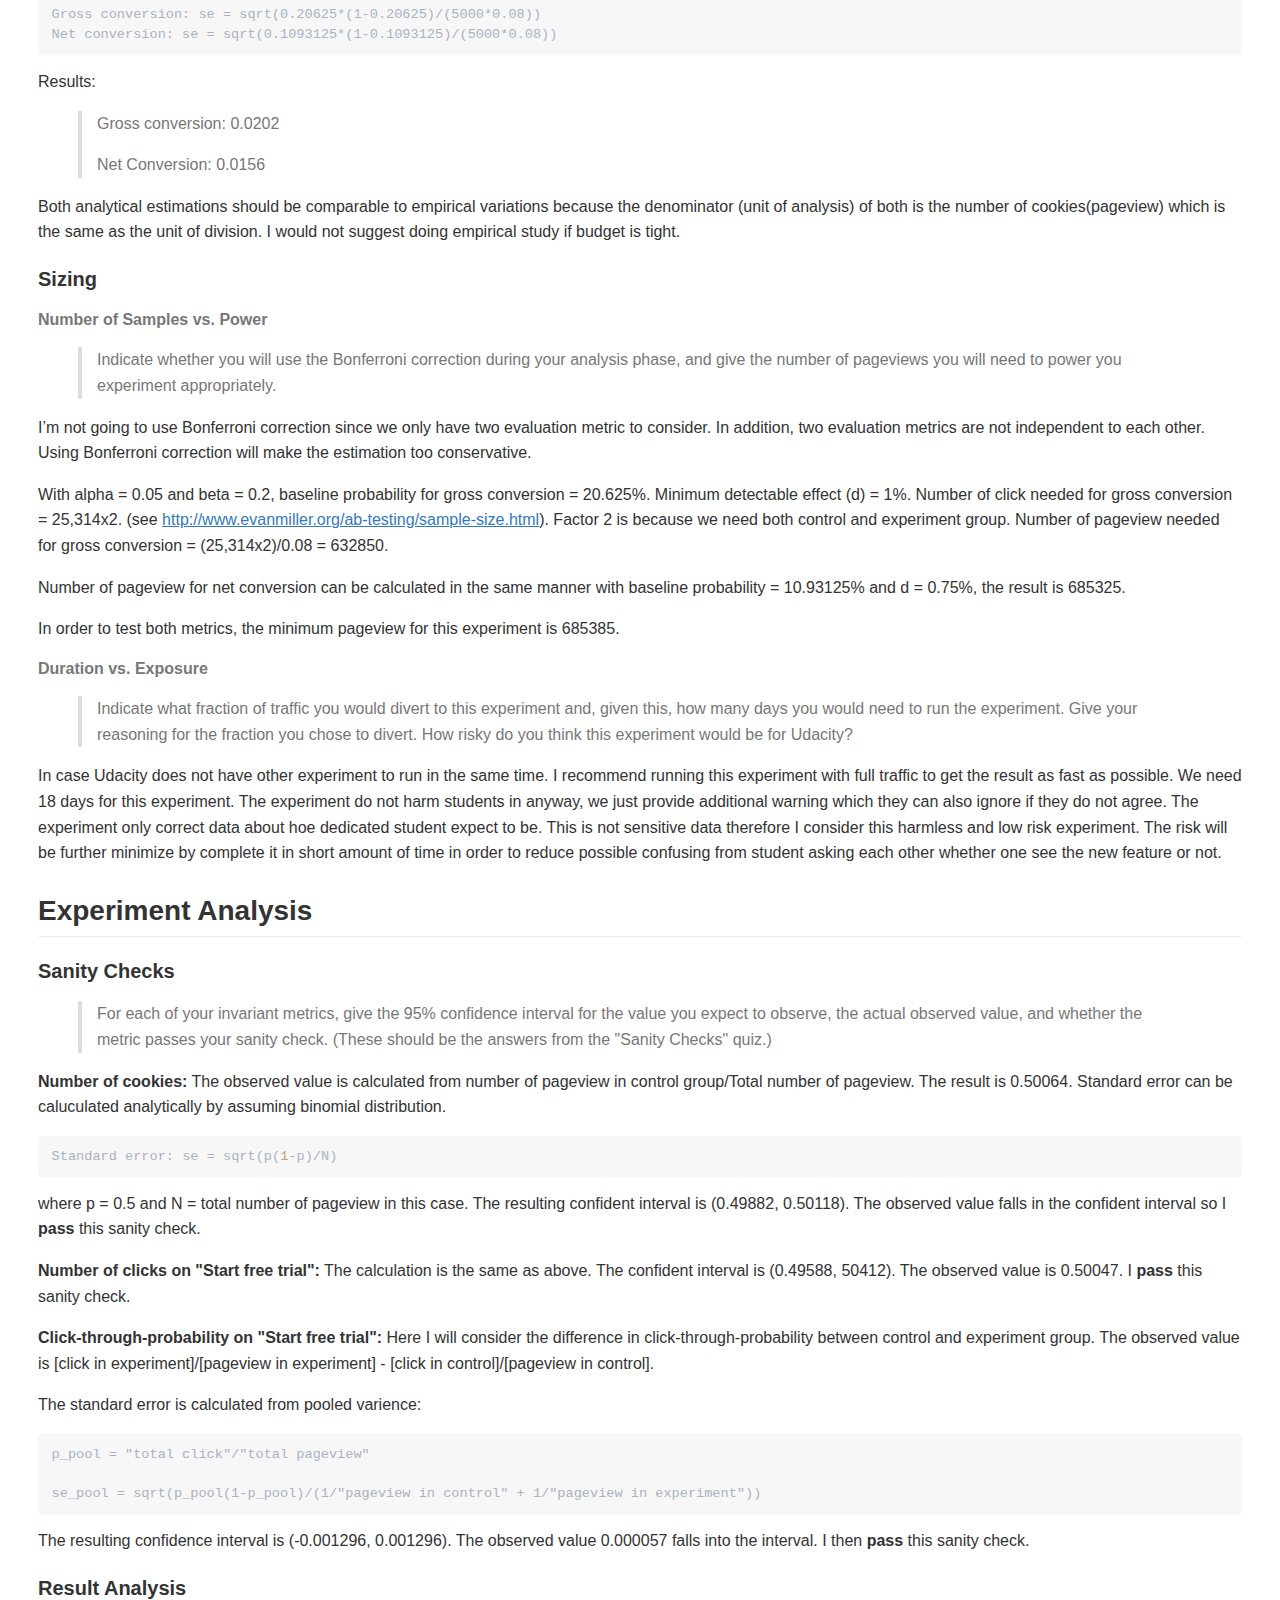
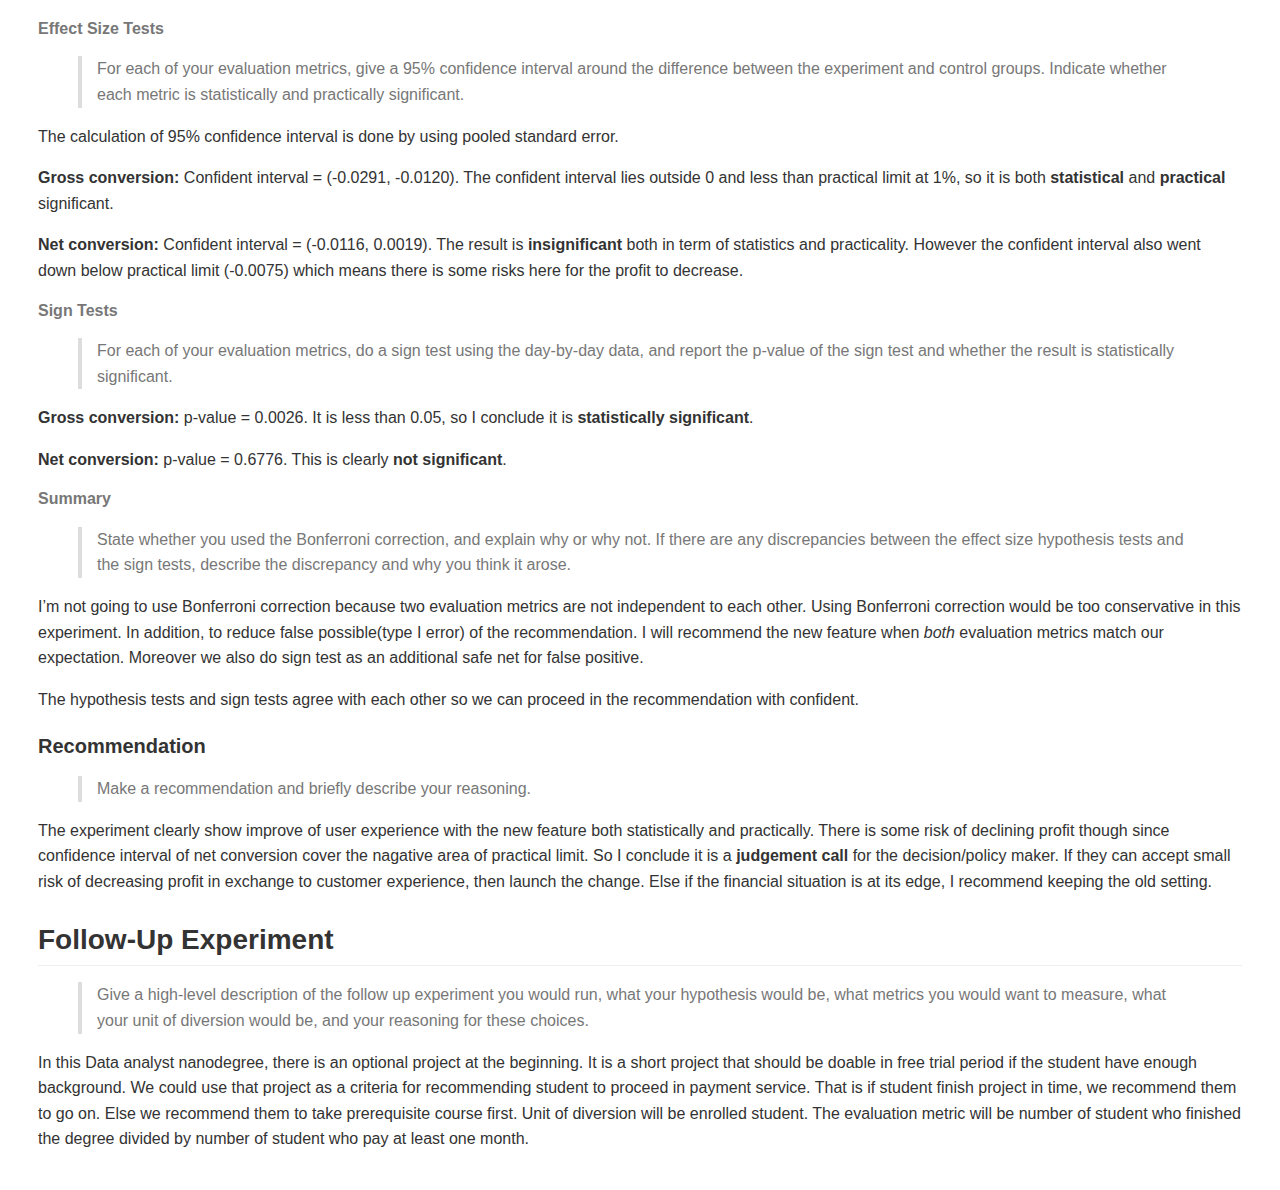
==== commit 3a5d38bc: "Update P7" ====
--- a/P7-AB-Testing/Report.html
+++ b/P7-AB-Testing/Report.html
@@ -2,7 +2,7 @@
 <html>
   <head>
       <meta charset="utf-8" />
-      <title>Report</title>
+      <title>README</title>
       <style>.markdown-preview:not([data-use-github-style]) { padding: 2em; font-size: 1.2em; color: rgb(171, 178, 191); overflow: auto; background-color: rgb(40, 44, 52); }
 .markdown-preview:not([data-use-github-style]) > :first-child { margin-top: 0px; }
 .markdown-preview:not([data-use-github-style]) h1, .markdown-preview:not([data-use-github-style]) h2, .markdown-preview:not([data-use-github-style]) h3, .markdown-preview:not([data-use-github-style]) h4, .markdown-preview:not([data-use-github-style]) h5, .markdown-preview:not([data-use-github-style]) h6 { line-height: 1.2; margin-top: 1.5em; margin-bottom: 0.5em; color: rgb(255, 255, 255); }
@@ -501,7 +501,7 @@
   </head>
   <body class='markdown-preview' data-use-github-style><h1 id="a-b-testing-report">A/B Testing Report</h1>
 <p><strong>By:</strong> Rakpong Kittinaradorn</p>
-<p><strong>Date:</strong> 17 November 2016</p>
+<p><strong>Date:</strong> 19 November 2016</p>
 <h2 id="experiment-design">Experiment Design</h2>
 <h4 id="metric-choice">Metric Choice</h4>
 <blockquote>
@@ -515,9 +515,10 @@
 <p><strong>Evaluation Metric:</strong> Gross conversion, Net conversion</p>
 <p>Gross conversion is the ratio of user who enroll in free trial versus number of user who click “start free trial”. Net conversion is the ratio of user who pay at least once versus number of user who click “start free trial”. Both ratio will be affected when we run the experiment and their changes are the key factors in determining whether to launch new feature or not.</p>
 <p>Retention is also a good candidate for an evaluation metric but it requires too much time to run the experiment. Thus it is excluded in this experiment.</p>
-<p>If the new free trial screener is effective, I expect gross conversion to be lower
+<p>User-IDs are generated when users enroll in free trial period. Number of user-IDs is not included in evaluation metrics because it contain the same information as gross conversion. Since all user have to click &quot;start free trial&quot; before enrollments.</p>
+<p>If the new free trial screener is efficient, I expect gross conversion to be lower
 because student will not start free trial program if they do not feel ready.
-On another hand, in order to enhance user experience without sacrificing financial benefit net conversion should be approximately unchanged.</p>
+On another hand, in order to enhance user experience without sacrificing financial benefit net conversion should not decrease.</p>
 <h4 id="measuring-standard-deviation">Measuring Standard Deviation</h4>
 <blockquote>
 <p>List the standard deviation of each of your evaluation metrics.</p>
@@ -565,8 +566,7 @@
 </table>
 <p>Standard error calculation (for 5000 cookies):</p>
 <pre class="editor-colors lang-python"><div class="line"><span class="source python"><span class="meta function-call python"><span>sqrt</span><span class="punctuation definition arguments begin python"><span>(</span></span><span class="meta function-call arguments python"><span>p</span><span class="keyword operator arithmetic python"><span>*</span></span><span>(</span><span class="constant numeric integer decimal python"><span>1</span></span><span class="keyword operator arithmetic python"><span>-</span></span><span>p</span><span>)</span><span class="keyword operator arithmetic python"><span>/</span></span><span>N</span></span><span class="punctuation definition arguments end python"><span>)</span></span></span></span></div></pre>
-<pre class="editor-colors lang-python"><div class="line"><span class="source python"><span>Gross</span><span>&nbsp;</span><span>conversion</span><span>:&nbsp;</span><span>se</span><span>&nbsp;</span><span class="keyword operator assignment python"><span>=</span></span><span>&nbsp;</span><span class="meta function-call python"><span>sqrt</span><span class="punctuation definition arguments begin python"><span>(</span></span><span class="meta function-call arguments python"><span class="constant numeric float python"><span>0.20625</span></span><span class="keyword operator arithmetic python"><span>*</span></span><span>(</span><span class="constant numeric integer decimal python"><span>1</span></span><span class="keyword operator arithmetic python"><span>-</span></span><span class="constant numeric float python"><span>0.20625</span></span><span>)</span><span class="keyword operator arithmetic python"><span>/</span></span><span>(</span><span class="constant numeric integer decimal python"><span>5000</span></span><span class="keyword operator arithmetic python"><span>*</span></span><span class="constant numeric float python"><span>0.08</span></span><span>)</span></span><span class="punctuation definition arguments end python"><span>)</span></span></span></span></div><div class="line"><span class="source python"><span>Net</span><span>&nbsp;</span><span>conversion</span><span>:&nbsp;</span><span>se</span><span>&nbsp;</span><span class="keyword operator assignment python"><span>=</span></span><span>&nbsp;</span><span class="meta function-call python"><span>sqrt</span><span class="punctuation definition arguments begin python"><span>(</span></span><span class="meta function-call arguments python"><span class="constant numeric float python"><span>0.1093125</span></span><span class="keyword operator arithmetic python"><span>*</span></span><span>(</span><span class="constant numeric integer decimal python"><span>1</span></span><span class="keyword operator arithmetic python"><span>-</span></span><span class="constant numeric float python"><span>0.1093125</span></span><span>)</span><span class="keyword operator arithmetic python"><span>/</span></span><span>(</span><span class="constant numeric integer decimal python"><span>5000</span></span><span class="keyword operator arithmetic python"><span>*</span></span><span class="constant numeric float python"><span>0.08</span></span><span>)</span></span><span class="punctuation definition arguments end python"><span>)</span></span></span></span></div></pre>
-<p>Results:</p>
+<pre class="editor-colors lang-text"><div class="line"><span class="text plain"><span class="meta paragraph text"><span>Gross&nbsp;conversion:&nbsp;se&nbsp;=&nbsp;sqrt(0.20625*(1-0.20625)/(5000*0.08))</span></span></span></div><div class="line"><span class="text plain"><span class="meta paragraph text"><span>Net&nbsp;conversion:&nbsp;se&nbsp;=&nbsp;sqrt(0.1093125*(1-0.1093125)/(5000*0.08))</span></span></span></div></pre><p>Results:</p>
 <blockquote>
 <p>Gross conversion: 0.0202</p>
 <p>Net Conversion: 0.0156</p>
@@ -586,7 +586,7 @@
 <p>Indicate what fraction of traffic you would divert to this experiment and, given this, how many days you would need to run the experiment.
 Give your reasoning for the fraction you chose to divert. How risky do you think this experiment would be for Udacity?</p>
 </blockquote>
-<p>In case Udacity does not have other experiment to run in the same time. I recommend running this experiment with full traffic to get the result as fast as possible. We need 18 days for this experiment. The risk will be minimal with short amount of time.</p>
+<p>In case Udacity does not have other experiment to run in the same time. I recommend running this experiment with full traffic to get the result as fast as possible. We need 18 days for this experiment. The experiment do not harm students in anyway, we just provide additional warning which they can also ignore if they do not agree. The experiment only correct data about hoe dedicated student expect to be. This is not sensitive data therefore I consider this harmless and low risk experiment. The risk will be further minimize by complete it in short amount of time in order to reduce possible confusing from student asking each other whether one see the new feature or not.</p>
 <h2 id="experiment-analysis">Experiment Analysis</h2>
 <h4 id="sanity-checks">Sanity Checks</h4>
 <blockquote>
@@ -599,8 +599,7 @@
 <p><strong>Click-through-probability on &quot;Start free trial&quot;:</strong> Here I will consider the difference
 in click-through-probability between control and experiment group. The observed value is [click in experiment]/[pageview in experiment] - [click in control]/[pageview in control].</p>
 <p>The standard error is calculated from pooled varience:</p>
-<pre class="editor-colors lang-python"><div class="line"><span class="source python"><span>p_pool</span><span>&nbsp;</span><span class="keyword operator assignment python"><span>=</span></span><span>&nbsp;</span><span class="string quoted double single-line python"><span class="punctuation definition string begin python"><span>&quot;</span></span><span>total&nbsp;click</span><span class="punctuation definition string end python"><span>&quot;</span></span></span><span class="keyword operator arithmetic python"><span>/</span></span><span class="string quoted double single-line python"><span class="punctuation definition string begin python"><span>&quot;</span></span><span>total&nbsp;pageview</span><span class="punctuation definition string end python"><span>&quot;</span></span></span></span></div><div class="line"><span class="source python"><span>&nbsp;</span></span></div><div class="line"><span class="source python"><span>se_pool</span><span>&nbsp;</span><span class="keyword operator assignment python"><span>=</span></span><span>&nbsp;</span><span class="meta function-call python"><span>sqrt</span><span class="punctuation definition arguments begin python"><span>(</span></span><span class="meta function-call arguments python"><span class="meta function-call python"><span>p_pool</span><span class="punctuation definition arguments begin python"><span>(</span></span><span class="meta function-call arguments python"><span class="constant numeric integer decimal python"><span>1</span></span><span class="keyword operator arithmetic python"><span>-</span></span><span>p_pool</span></span><span class="punctuation definition arguments end python"><span>)</span></span></span><span class="keyword operator arithmetic python"><span>/</span></span><span>(</span><span class="constant numeric integer decimal python"><span>1</span></span><span class="keyword operator arithmetic python"><span>/</span></span><span class="string quoted double single-line python"><span class="punctuation definition string begin python"><span>&quot;</span></span><span>pageview&nbsp;in&nbsp;control</span><span class="punctuation definition string end python"><span>&quot;</span></span></span><span>&nbsp;</span><span class="keyword operator arithmetic python"><span>+</span></span><span>&nbsp;</span><span class="constant numeric integer decimal python"><span>1</span></span><span class="keyword operator arithmetic python"><span>/</span></span><span class="string quoted double single-line python"><span class="punctuation definition string begin python"><span>&quot;</span></span><span>pageview&nbsp;in&nbsp;experiment</span><span class="punctuation definition string end python"><span>&quot;</span></span></span><span>)</span></span><span class="punctuation definition arguments end python"><span>)</span></span></span></span></div></pre>
-<p>The resulting confidence interval is (-0.001296, 0.001296). The observed value 0.000057 falls into the interval. I then <strong>pass</strong> this sanity check.</p>
+<pre class="editor-colors lang-text"><div class="line"><span class="text plain"><span class="meta paragraph text"><span>p_pool&nbsp;=&nbsp;&quot;total&nbsp;click&quot;/&quot;total&nbsp;pageview&quot;</span></span></span></div><div class="line"><span class="text plain"><span>&nbsp;</span></span></div><div class="line"><span class="text plain"><span class="meta paragraph text"><span>se_pool&nbsp;=&nbsp;sqrt(p_pool(1-p_pool)/(1/&quot;pageview&nbsp;in&nbsp;control&quot;&nbsp;+&nbsp;1/&quot;pageview&nbsp;in&nbsp;experiment&quot;))</span></span></span></div></pre><p>The resulting confidence interval is (-0.001296, 0.001296). The observed value 0.000057 falls into the interval. I then <strong>pass</strong> this sanity check.</p>
 <h4 id="result-analysis">Result Analysis</h4>
 <h6 id="effect-size-tests">Effect Size Tests</h6>
 <blockquote>
@@ -608,7 +607,7 @@
 </blockquote>
 <p>The calculation of 95% confidence interval is done by using pooled standard error.</p>
 <p><strong>Gross conversion:</strong> Confident interval = (-0.0291, -0.0120). The confident interval lies outside 0 and less than practical limit at 1%, so it is both <strong>statistical</strong> and <strong>practical</strong> significant.</p>
-<p><strong>Net conversion:</strong> Confident interval = (-0.0116, 0.0019). The result is <strong>insignificant</strong> both in term of statistics and practicality.</p>
+<p><strong>Net conversion:</strong> Confident interval = (-0.0116, 0.0019). The result is <strong>insignificant</strong> both in term of statistics and practicality. However the confident interval also went down below practical limit (-0.0075) which means there is some risks here for the profit to decrease.</p>
 <h6 id="sign-tests">Sign Tests</h6>
 <blockquote>
 <p>For each of your evaluation metrics, do a sign test using the day-by-day data, and report the p-value of the sign test and whether the result is statistically significant.</p>
@@ -619,13 +618,13 @@
 <blockquote>
 <p>State whether you used the Bonferroni correction, and explain why or why not. If there are any discrepancies between the effect size hypothesis tests and the sign tests, describe the discrepancy and why you think it arose.</p>
 </blockquote>
-<p>Both evaluation metric are correlated to each other. Using Bonferroni correction would be too conservative in this experiment. Moreover we also do sign test as an additional safe net for false positive.</p>
+<p>I’m not going to use Bonferroni correction because two evaluation metrics are not independent to each other. Using Bonferroni correction would be too conservative in this experiment. In addition, to reduce false possible(type I error) of the recommendation. I will recommend the new feature when <em>both</em> evaluation metrics match our expectation. Moreover we also do sign test as an additional safe net for false positive.</p>
 <p>The hypothesis tests and sign tests agree with each other so we can proceed in the recommendation with confident.</p>
 <h4 id="recommendation">Recommendation</h4>
 <blockquote>
 <p>Make a recommendation and briefly describe your reasoning.</p>
 </blockquote>
-<p>I recommend <strong>launch</strong> the new version because user experience will be better as gross conversion decreases significantly while company&#39;s profit stays constant (net conversion changes insignificantly).</p>
+<p>The experiment clearly show improve of user experience with the new feature both statistically and practically. There is some risk of declining profit though since confidence interval of net conversion cover the nagative area of practical limit. So I conclude it is a <strong>judgement call</strong> for the decision/policy maker. If they can accept small risk of decreasing profit in exchange to customer experience, then launch the change. Else if the financial situation is at its edge, I recommend keeping the old setting.</p>
 <h2 id="follow-up-experiment">Follow-Up Experiment</h2>
 <blockquote>
 <p>Give a high-level description of the follow up experiment you would run, what your hypothesis would be, what metrics you would want to measure, what your unit of diversion would be, and your reasoning for these choices.</p>
